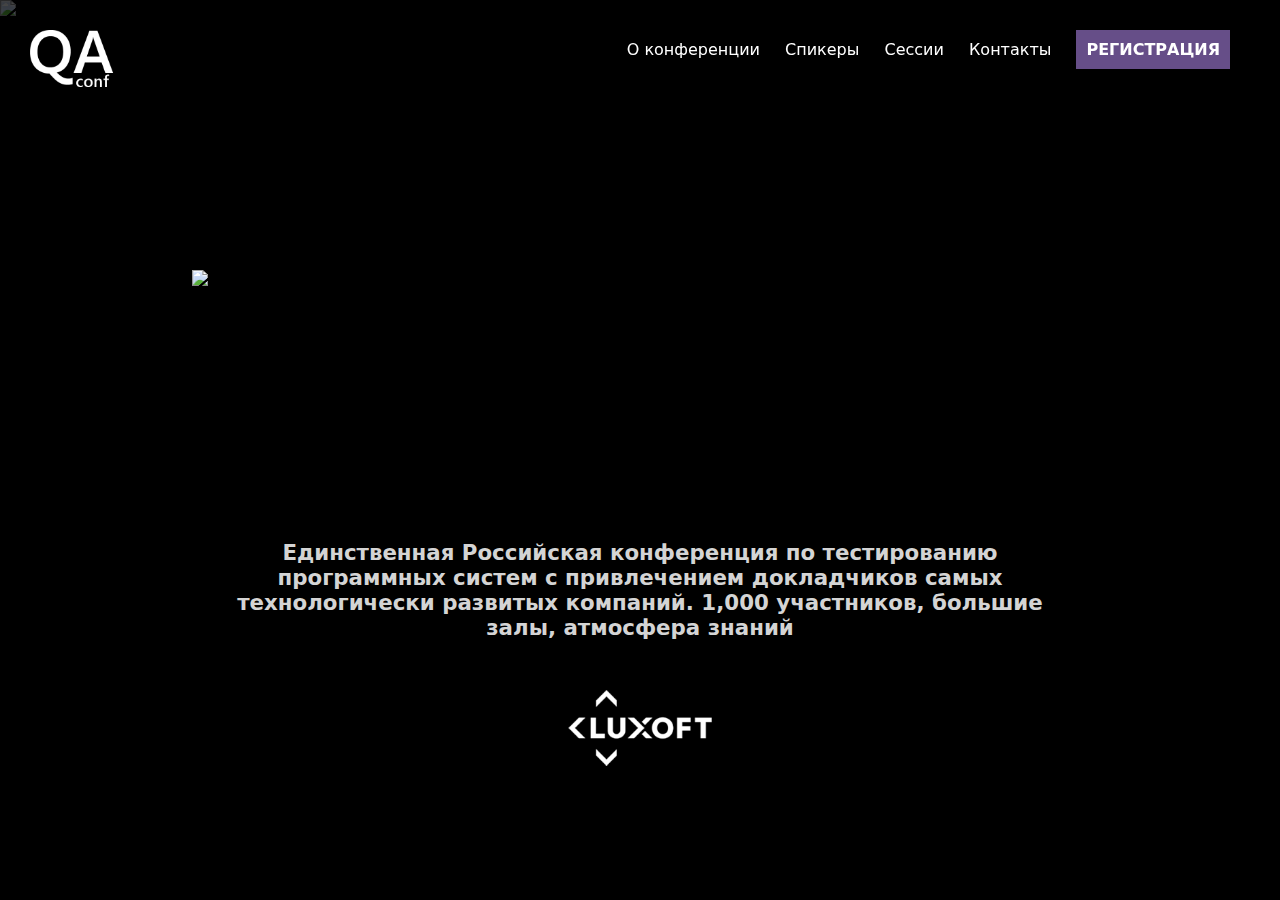
==== index.html @ f3ca9e21 "Merge branch 'feature/index'" ====
<!DOCTYPE html>
<html><head>
<meta http-equiv="content-type" content="text/html; charset=UTF-8">
    <title>QA: Conference</title>
    <meta charset="utf-8">
    <meta name="viewport" content="width=1000">
    <link rel="stylesheet" href="css/style.css">
    <link rel="stylesheet" href="css/highlight.css">
    <script src="https://ajax.googleapis.com/ajax/libs/jquery/2.2.0/jquery.min.js"></script>
</head>
<body>
	<div id="header">
		<img id="qaclogo" src="img/qac_mini.png"/>
		<div class="menu">
			<div>О конференции</div>
			<div>Спикеры</div>
			<div>Сессии</div>
			<div>Контакты</div>
			<div class="register_button">РЕГИСТРАЦИЯ</div>
		</div>
	</div>
	<div id="index">
		<div id="index_bg"><img id="image_background" class="bgwidth" src="img/moscow.jpg"/></div>
		<div class="content">
			<img id="qac_big_logo" src="img/big-logo.png"/>
			<div class="description">
				<p>Единственная Российская конференция по тестированию программных систем с привлечением докладчиков самых технологически развитых компаний. 1,000 участников, большие залы, атмосфера знаний</p>
				<img class="logo" src="img/luxoft.png"/>
			</div>						
		</div>
	</div>
	<script type="text/javascript">
	$(window).load(function() {    

        var theWindow        = $(window),
            $bg              = $("#image_background"),
            aspectRatio      = $bg.width() / $bg.height();

        function resizeBg() {

                if ( (theWindow.width() / theWindow.height()) < aspectRatio ) {
                    $bg
                        .removeClass()
                        .addClass('bgheight');
                } else {
                    $bg
                        .removeClass()
                        .addClass('bgwidth');
                }

        }

        theWindow.resize(resizeBg).trigger("resize");

	});
	</script>
</body>
</html>
---- css/style.css ----
body {
		margin: 0px;
		background-color: #000;
		min-width: 1280px;
		min-height: 800px;
	}

	#header {
		height:111px;
	    background-image: url(../img/header_gradient.png);
	    background-repeat: repeat;
		position:fixed; 
		top:0px; 
		margin:auto; 
		z-index:100000; 
		width: 100vw;
		min-width: 1280px;
	}

	#header > .menu {
	    float: right;
	    height: 40px;
	    font-family: 'Segoe UI', Frutiger, 'Frutiger Linotype', 'Dejavu Sans', 'Helvetica Neue', Arial, sans-serif;
	    color: #fff;
	    margin-top:40px;
	    margin-right:40px;
	}

	#qaclogo {
		margin:30px;
	}

	#header > .menu > div {
		display: inline;
		margin-left: 10px;
		margin-right: 10px;
	}

	.register_button {
		padding: 10px;
		background-color: #664e88;
		font-weight: 600;
	}

	#index > .content {
		margin: auto;
		position: relative;
	}

	#index {
		height: 100vh;
		min-height: 800px;
		min-width: 1280px;
	}
	

	#image_background { position: fixed; top: 0; left: 0; }
	.bgwidth { width: 100%; position: fixed; top: 0; left: 0; }
	.bgheight { height: 100%; position: fixed; top: 0; left: 0; }

	#index > .content {
		position: relative;
		margin: auto;
		width: 70%;
		height: 100%;
	}

	#index .description {
		position: relative;
		top:60%;
		min-width: 840px;
		min-height: 100px;
		text-align: center;
		margin: 0 auto;
	}

	#index .description p {
		font-weight: 600;
		font-size: 16pt;
		font-family: 'Segoe UI', Frutiger, 'Frutiger Linotype', 'Dejavu Sans', 'Helvetica Neue', Arial, sans-serif;
   	    color: #d4d4d4;
   	    text-shadow: 0px 0px 2px rgba(0, 0, 0, 1);	
		margin: 0 auto;
		width: 840px;
	}

	#index .logo {
		margin: 50px auto;
		width: 16%;
	}

	#qac_big_logo {
		position: absolute;
		width:100%;
		top:30%;
	}
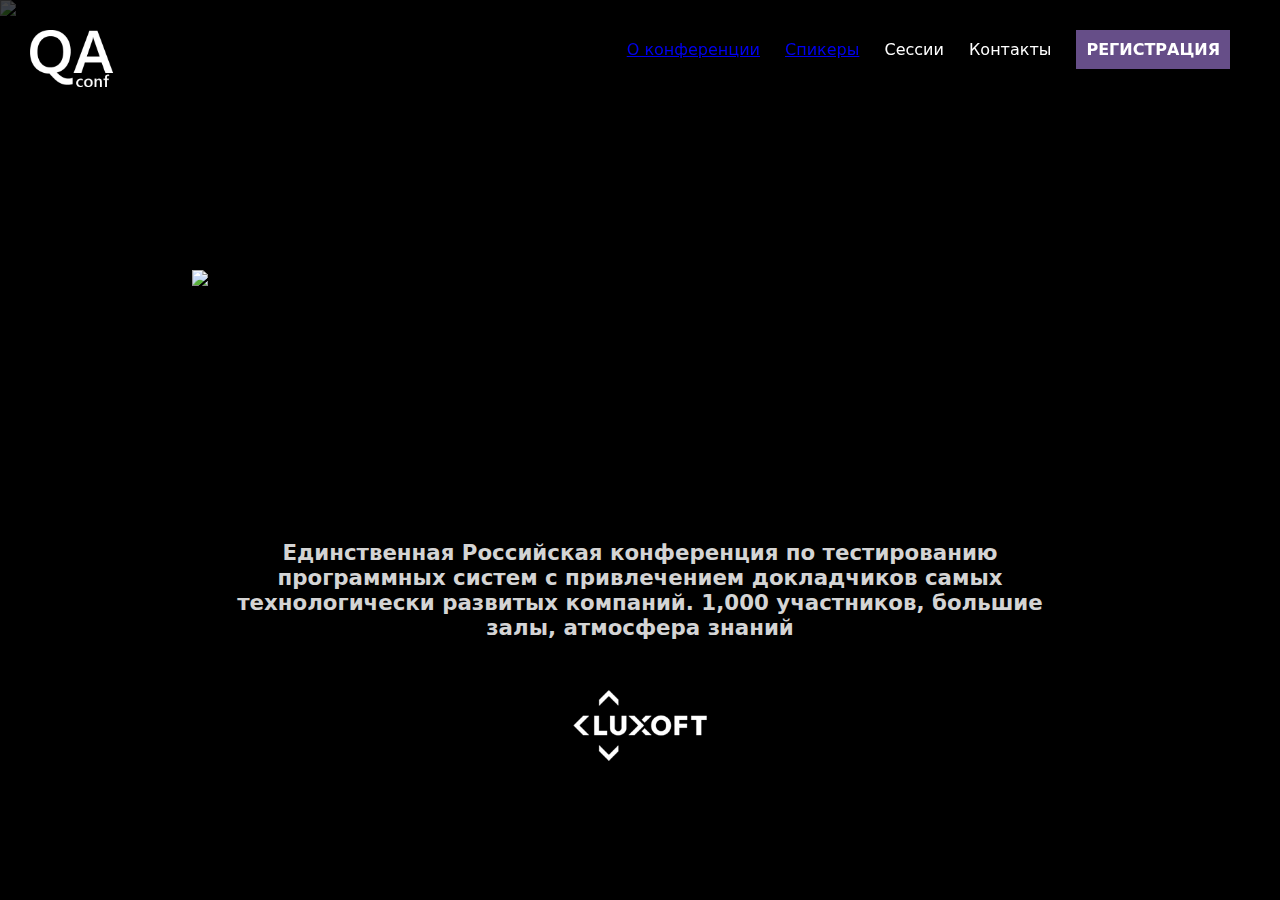
==== commit c587f9db: "speakers page initial draft" ====
--- a/index.html
+++ b/index.html
@@ -12,21 +12,23 @@
 	<div id="header">
 		<img id="qaclogo" src="img/qac_mini.png"/>
 		<div class="menu">
-			<div>О конференции</div>
-			<div>Спикеры</div>
-			<div>Сессии</div>
+			<div><a href="index.html">О конференции</a></div>
+			<div><a href="speakers.html">Спикеры</a></div>
+			<div>Сессии</a></div>
 			<div>Контакты</div>
 			<div class="register_button">РЕГИСТРАЦИЯ</div>
 		</div>
 	</div>
-	<div id="index">
-		<div id="index_bg"><img id="image_background" class="bgwidth" src="img/moscow.jpg"/></div>
-		<div class="content">
-			<img id="qac_big_logo" src="img/big-logo.png"/>
-			<div class="description">
-				<p>Единственная Российская конференция по тестированию программных систем с привлечением докладчиков самых технологически развитых компаний. 1,000 участников, большие залы, атмосфера знаний</p>
-				<img class="logo" src="img/luxoft.png"/>
-			</div>						
+	<div id="page">
+		<div id="index">
+			<div id="index_bg"><img id="image_background" class="bgwidth" src="img/moscow.jpg"/></div>
+			<div class="content">
+				<img id="qac_big_logo" src="img/big-logo.png"/>
+				<div class="description">
+					<p>Единственная Российская конференция по тестированию программных систем с привлечением докладчиков самых технологически развитых компаний. 1,000 участников, большие залы, атмосфера знаний</p>
+					<img class="logo" src="img/luxoft.png"/>
+				</div>						
+			</div>
 		</div>
 	</div>
 	<script type="text/javascript">
@@ -37,17 +39,11 @@
             aspectRatio      = $bg.width() / $bg.height();
 
         function resizeBg() {
-
                 if ( (theWindow.width() / theWindow.height()) < aspectRatio ) {
-                    $bg
-                        .removeClass()
-                        .addClass('bgheight');
+                    $bg.removeClass().addClass('bgheight');
                 } else {
-                    $bg
-                        .removeClass()
-                        .addClass('bgwidth');
+                    $bg.removeClass().addClass('bgwidth');
                 }
-
         }
 
         theWindow.resize(resizeBg).trigger("resize");
--- a/css/style.css
+++ b/css/style.css
@@ -53,10 +53,8 @@
 		min-width: 1280px;
 	}
 	
-
-	#image_background { position: fixed; top: 0; left: 0; }
-	.bgwidth { width: 100%; position: fixed; top: 0; left: 0; }
-	.bgheight { height: 100%; position: fixed; top: 0; left: 0; }
+	.bgwidth { width: 100%; position: absolute; top: 0; left: 0; }
+	.bgheight { height: 100%; position: absolute; top: 0; left: 0; }
 
 	#index > .content {
 		position: relative;
@@ -86,11 +84,18 @@
 
 	#index .logo {
 		margin: 50px auto;
-		width: 16%;
+		width: 15%;
 	}
 
 	#qac_big_logo {
 		position: absolute;
 		width:100%;
 		top:30%;
-	}+	}
+
+	#speakers_bg {
+		height: 100vh;
+		min-height: 800px;
+		min-width: 1280px;
+		position: relative;
+	}
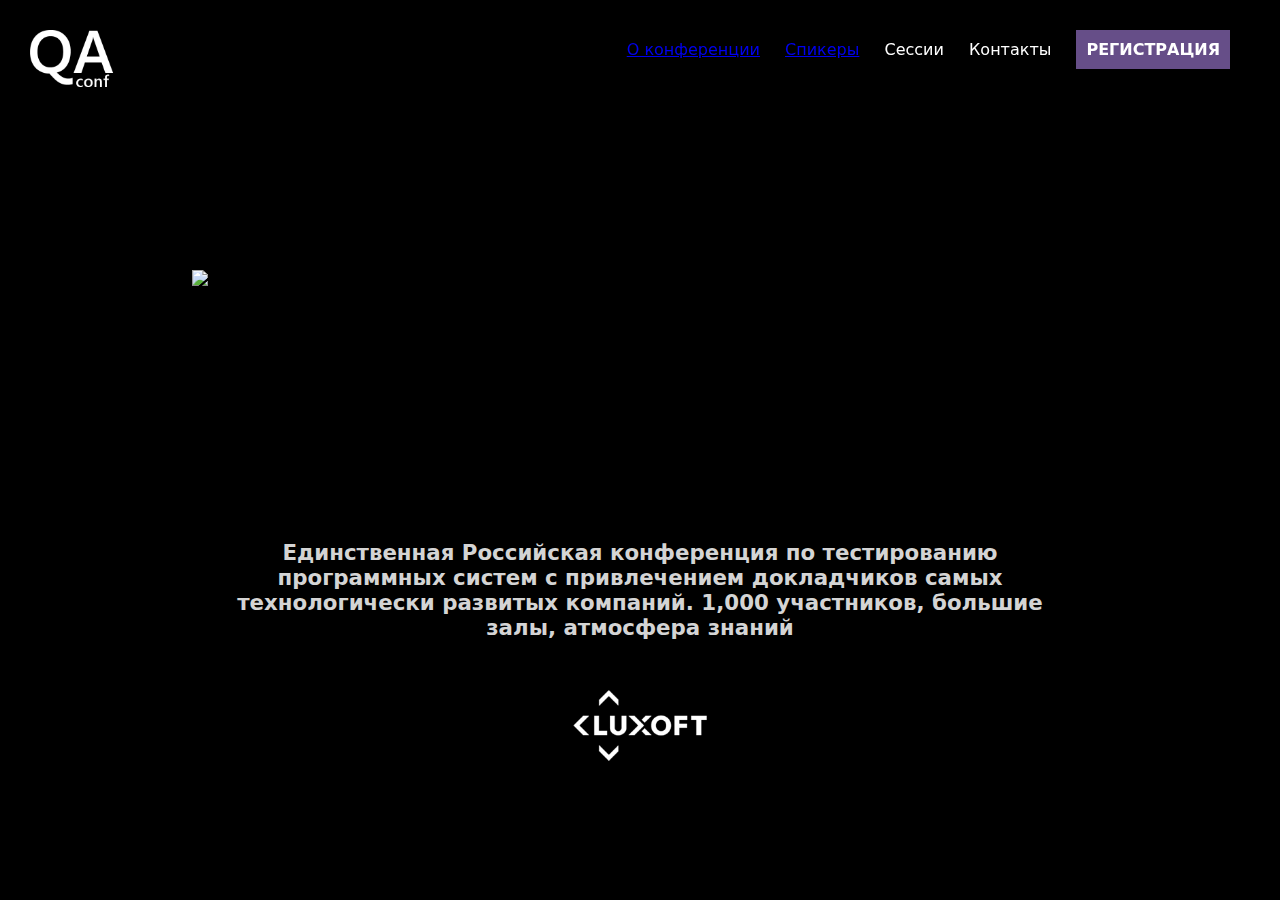
==== commit 862a85dc: "index done" ====
--- a/index.html
+++ b/index.html
@@ -5,7 +5,7 @@
     <meta charset="utf-8">
     <meta name="viewport" content="width=1000">
     <link rel="stylesheet" href="css/style.css">
-    <link rel="stylesheet" href="css/highlight.css">
+    <!--<link rel="stylesheet" href="css/highlight.css">-->
     <script src="https://ajax.googleapis.com/ajax/libs/jquery/2.2.0/jquery.min.js"></script>
 </head>
 <body>
@@ -21,7 +21,8 @@
 	</div>
 	<div id="page">
 		<div id="index">
-			<div id="index_bg"><img id="image_background" class="bgwidth" src="img/moscow.jpg"/></div>
+            <img id="moscow_sizes" class="invisible" src="img/moscow.jpg"/>
+            <div id="index_bg"></div>
 			<div class="content">
 				<img id="qac_big_logo" src="img/big-logo.png"/>
 				<div class="description">
@@ -35,15 +36,25 @@
 	$(window).load(function() {    
 
         var theWindow        = $(window),
-            $bg              = $("#image_background"),
-            aspectRatio      = $bg.width() / $bg.height();
+            $bg              = $("#index_bg"),
+            aspectRatio      = 1880 / 975; //$bg.width() / $bg.height(); // $bg.width() / $bg.height();
 
         function resizeBg() {
-                if ( (theWindow.width() / theWindow.height()) < aspectRatio ) {
-                    $bg.removeClass().addClass('bgheight');
-                } else {
-                    $bg.removeClass().addClass('bgwidth');
-                }
+
+            var window_width  = theWindow.width(),
+                window_height = theWindow.height(),
+                bg_width = $('moscow_sizes').width(), //$bg.width(),
+                bg_height = $('moscow_sizes').height(); //$bg.height();
+
+            var wdiff = Math.max(window_width, 1024) / bg_width;
+            var hdiff = Math.max(window_height, 800) / bg_height;
+            var ratio = Math.max(wdiff, hdiff);
+
+            var newWidth = Math.min(bg_width * ratio, window_width);
+            var newHeight = Math.min(bg_height * ratio, window_height);
+
+            // растянуть по вертикали, по горизонтали сцентровать
+            $bg.css({"background-size": bg_width * ratio + "px " + bg_height * ratio + "px"});
         }
 
         theWindow.resize(resizeBg).trigger("resize");
--- a/css/style.css
+++ b/css/style.css
@@ -1,7 +1,7 @@
 	body {
 		margin: 0px;
 		background-color: #000;
-		min-width: 1280px;
+		min-width: 1024px;
 		min-height: 800px;
 	}
 
@@ -14,7 +14,7 @@
 		margin:auto; 
 		z-index:100000; 
 		width: 100vw;
-		min-width: 1280px;
+		min-width: 1024px;
 	}
 
 	#header > .menu {
@@ -29,6 +29,10 @@
 	#qaclogo {
 		margin:30px;
 	}
+
+    .invisible {
+        display: none;
+    }
 
 	#header > .menu > div {
 		display: inline;
@@ -50,14 +54,23 @@
 	#index {
 		height: 100vh;
 		min-height: 800px;
-		min-width: 1280px;
+		min-width: 1024px;
 	}
-	
-	.bgwidth { width: 100%; position: absolute; top: 0; left: 0; }
-	.bgheight { height: 100%; position: absolute; top: 0; left: 0; }
+
+	#index_bg {
+        position: absolute; top: 0; left: 0;
+        width: 100%;
+        height: 100%;
+        min-width: 1024px;
+        min-height: 800px;
+        background-image: url("../img/moscow.jpg");
+        background-position: center center;
+        background-repeat: no-repeat;
+    }
 
 	#index > .content {
 		position: relative;
+        min-width: 840px;
 		margin: auto;
 		width: 70%;
 		height: 100%;
@@ -96,6 +109,6 @@
 	#speakers_bg {
 		height: 100vh;
 		min-height: 800px;
-		min-width: 1280px;
+		min-width: 1024px;
 		position: relative;
 	}
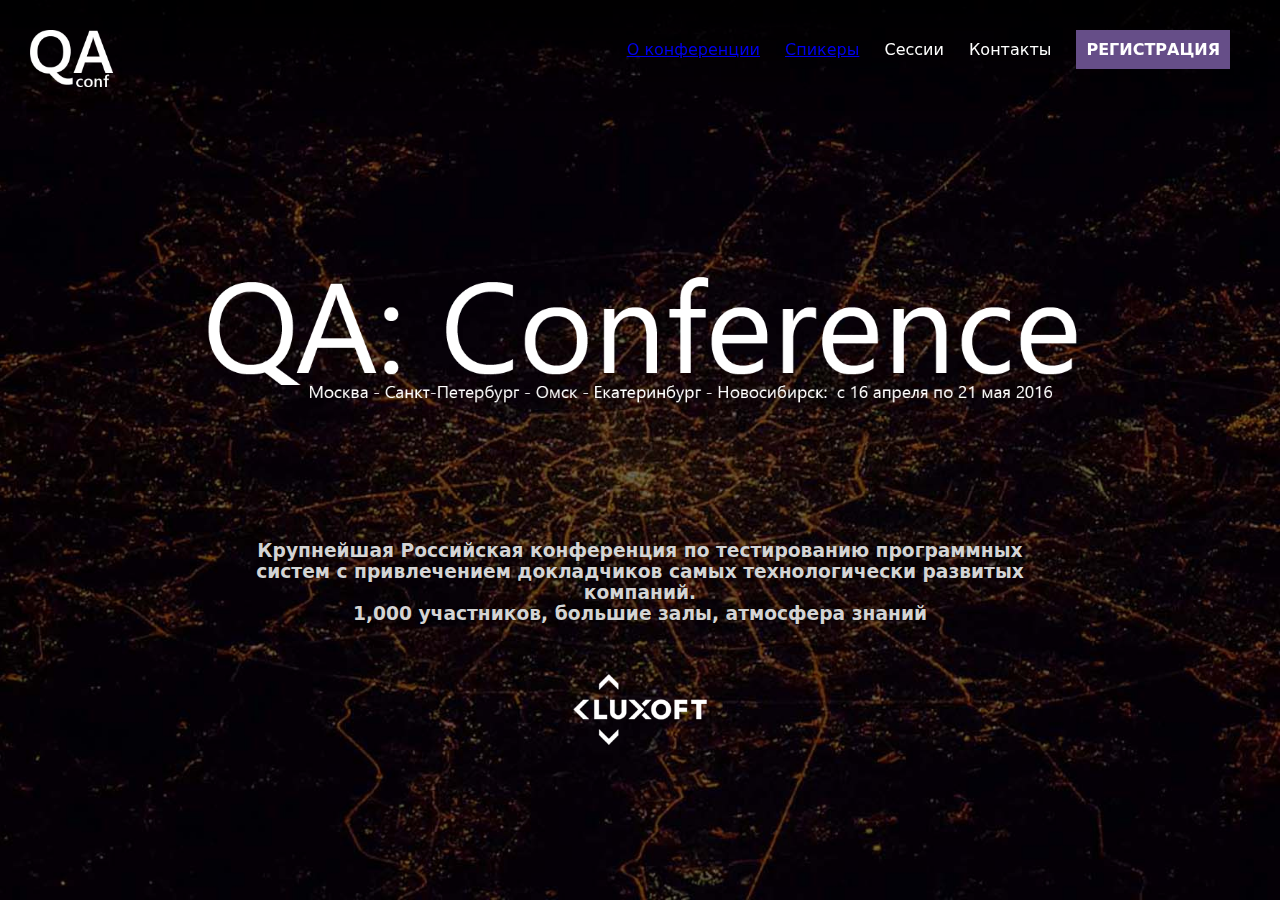
==== commit 6616b782: "index description auto-adjust" ====
--- a/index.html
+++ b/index.html
@@ -26,7 +26,8 @@
 			<div class="content">
 				<img id="qac_big_logo" src="img/big-logo.png"/>
 				<div class="description">
-					<p>Единственная Российская конференция по тестированию программных систем с привлечением докладчиков самых технологически развитых компаний. 1,000 участников, большие залы, атмосфера знаний</p>
+					<p>Крупнейшая Российская конференция по тестированию программных систем с привлечением докладчиков самых технологически развитых компаний.
+                       <br> 1,000 участников, большие залы, атмосфера знаний</p>
 					<img class="logo" src="img/luxoft.png"/>
 				</div>						
 			</div>
@@ -35,16 +36,17 @@
 	<script type="text/javascript">
 	$(window).load(function() {    
 
-        var theWindow        = $(window),
-            $bg              = $("#index_bg"),
-            aspectRatio      = 1880 / 975; //$bg.width() / $bg.height(); // $bg.width() / $bg.height();
+        var theWindow    = $(window),
+            $bg          = $("#index_bg"),
+            moscow_sizes = $('#moscow_sizes'),
+            description  = $('.description > p');
 
         function resizeBg() {
 
             var window_width  = theWindow.width(),
                 window_height = theWindow.height(),
-                bg_width = $('moscow_sizes').width(), //$bg.width(),
-                bg_height = $('moscow_sizes').height(); //$bg.height();
+                bg_width = moscow_sizes.width(),
+                bg_height = moscow_sizes.height();
 
             var wdiff = Math.max(window_width, 1024) / bg_width;
             var hdiff = Math.max(window_height, 800) / bg_height;
@@ -55,10 +57,12 @@
 
             // растянуть по вертикали, по горизонтали сцентровать
             $bg.css({"background-size": bg_width * ratio + "px " + bg_height * ratio + "px"});
+
+            // дополнительн пофиксить шрифт description
+            description.css({"font-size": (16 - 6 * (1-Math.min(wdiff, hdiff)))+"pt"});
         }
 
         theWindow.resize(resizeBg).trigger("resize");
-
 	});
 	</script>
 </body>
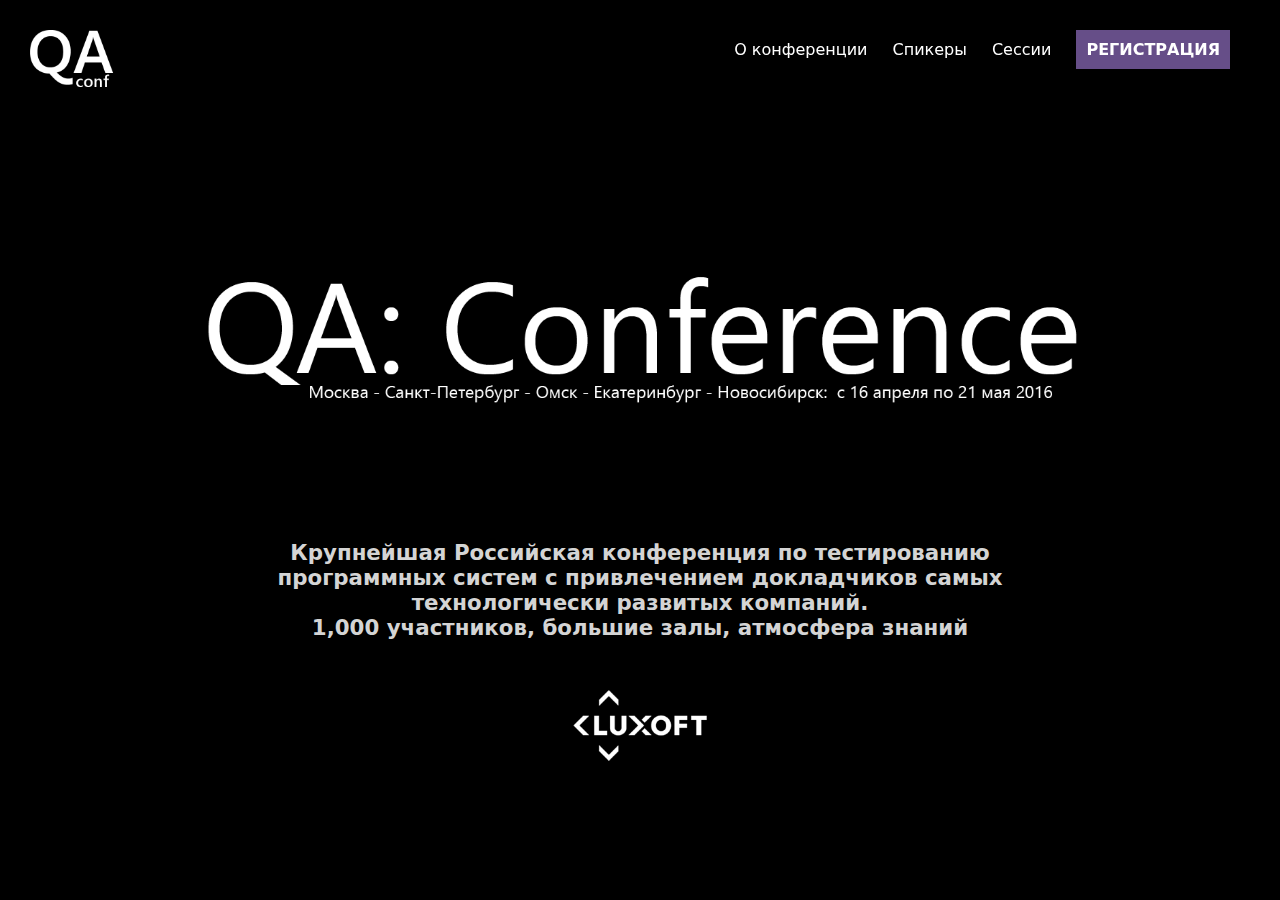
==== commit a0a53550: "4 more speakers. 18 total" ====
--- a/index.html
+++ b/index.html
@@ -5,7 +5,6 @@
     <meta charset="utf-8">
     <meta name="viewport" content="width=1000">
     <link rel="stylesheet" href="css/style.css">
-    <!--<link rel="stylesheet" href="css/highlight.css">-->
     <script src="https://ajax.googleapis.com/ajax/libs/jquery/2.2.0/jquery.min.js"></script>
 </head>
 <body>
@@ -14,15 +13,20 @@
 		<div class="menu">
 			<div><a href="index.html">О конференции</a></div>
 			<div><a href="speakers.html">Спикеры</a></div>
-			<div>Сессии</a></div>
-			<div>Контакты</div>
+			<div>Сессии</div>
+			<!-- <div>Контакты</div> -->
 			<div class="register_button">РЕГИСТРАЦИЯ</div>
 		</div>
 	</div>
 	<div id="page">
 		<div id="index">
-            <img id="moscow_sizes" class="invisible" src="img/moscow.jpg"/>
+			<!-- fullsize bg to get sizes -->
+            <img id="bg_sizes" class="invisible" src="img/piter.jpg"/>
+
+			<!-- page background -->
             <div id="index_bg"></div>
+
+			<!-- content: conference content -->
 			<div class="content">
 				<img id="qac_big_logo" src="img/big-logo.png"/>
 				<div class="description">
--- a/css/style.css
+++ b/css/style.css
@@ -1,3 +1,10 @@
+
+	/***
+	 *
+	 *  Common area
+	 *
+	 */
+
 	body {
 		margin: 0px;
 		background-color: #000;
@@ -5,17 +12,58 @@
 		min-height: 800px;
 	}
 
-	#header {
-		height:111px;
-	    background-image: url(../img/header_gradient.png);
-	    background-repeat: repeat;
-		position:fixed; 
-		top:0px; 
-		margin:auto; 
-		z-index:100000; 
-		width: 100vw;
-		min-width: 1024px;
-	}
+    #header {
+        height:111px;
+        background-image: url(../img/header_gradient.png);
+        background-repeat: repeat;
+        position:fixed;
+        top:0px;
+        margin:auto;
+        z-index:100000;
+        width: 100vw;
+        min-width: 1024px;
+    }
+
+    #footer {
+        height:111px;
+        background-image: url(../img/footer_gradient.png);
+        background-repeat: repeat;
+        position:fixed;
+        bottom:0px;
+        margin:auto;
+        z-index:100000;
+        width: 100vw;
+        min-width: 1024px;
+    }
+
+    a {
+        color: white;
+        text-decoration: none;
+    }
+
+    #footer .description {
+        display: block;
+        position: absolute;
+        left: 0;
+        margin-top: 30px;
+        width: 75%;
+        height: 100%;
+        font-family: 'Segoe UI', Frutiger, 'Frutiger Linotype', 'Dejavu Sans', 'Helvetica Neue', Arial, sans-serif;
+        color: white;
+        font-size: 13pt;
+        font-weight: 400;
+        text-align: right;
+        vertical-align: middle;
+    }
+
+    #footer .speakers_welcome {
+        display: block;
+        position: absolute;
+        right: 0;
+        margin-top: 30px;
+        width: 25%;
+        height: 100%;
+    }
 
 	#header > .menu {
 	    float: right;
@@ -46,6 +94,25 @@
 		font-weight: 600;
 	}
 
+	.speakers_button {
+        display: inline-block;
+        font-family: 'Segoe UI', Frutiger, 'Frutiger Linotype', 'Dejavu Sans', 'Helvetica Neue', Arial, sans-serif;
+        width: auto;
+        padding: 15px 60px;
+        margin-left: 40px;
+        color: white;
+		background-color: #f85163;
+        font-size: 16pt;
+		font-weight: 600;
+	}
+
+
+	/***
+	 *
+	 *  Index.html area
+	 *
+	 */
+
 	#index > .content {
 		margin: auto;
 		position: relative;
@@ -63,7 +130,7 @@
         height: 100%;
         min-width: 1024px;
         min-height: 800px;
-        background-image: url("../img/moscow.jpg");
+        background-image: url("../img/piter.jpg");
         background-position: center center;
         background-repeat: no-repeat;
     }
@@ -106,9 +173,375 @@
 		top:30%;
 	}
 
+	/**
+	 *
+	 *  Speakers.html area
+	 *
+	 */
 	#speakers_bg {
-		height: 100vh;
+		position: fixed; top: 0; left: 0;
+		width: 100%;
+		height: 100%;
+		min-width: 1024px;
 		min-height: 800px;
-		min-width: 1024px;
+		background-image: url("../img/listeners.jpg");
+		background-position: center center;
+		background-repeat: no-repeat;
+	}
+
+	#speakers, #page {
+		margin: 0;
+		width:100%;
+		height:100%;
+	}
+	#speakers > .content {
+        display:none;
 		position: relative;
-	}
+		min-width: 900px;
+		margin: auto;
+		top: 130px;
+		width: 70%;
+		height: 100%;
+	}
+
+	#speakers_title {
+		position: absolute;
+		width:  100%;
+		height: 100px;
+	}
+
+	#speakers_title > .title {
+		position: absolute;
+		left: 0px;
+        bottom: 0px;
+		font-family: 'Segoe UI', Frutiger, 'Frutiger Linotype', 'Dejavu Sans', 'Helvetica Neue', Arial, sans-serif;
+		color: white;
+		font-size: 3.7vw; /*50pt;*/
+		font-weight: 700;
+	}
+
+    #speakers_title > .cities {
+        position: absolute;
+        right: 0px;
+        bottom: 0.8vw; /*15px;*/
+    }
+
+	.cities a {
+		text-align: right;
+		font-family: 'Segoe UI', Frutiger, 'Frutiger Linotype', 'Dejavu Sans', 'Helvetica Neue', Arial, sans-serif;
+		text-decoration: none;
+		color: white;
+		font-size: 1.3vw; /*16pt;*/
+		font-weight: 300;
+		margin: 0px 6px;
+	}
+
+	a.choosed {
+		text-decoration: underline;
+		text-decoration-style: double;
+	}
+
+	#speakers_tables {
+		overflow: hidden;
+		position: absolute;
+		top: 130px;
+	}
+
+    @media (max-width: 1200px) {
+
+        #speakers_tables {
+            top: 160px;
+        }
+
+        #speakers_title {
+            height: 130px;
+            text-align: center;
+        }
+
+        #speakers_title .title {
+            font-size: 50pt;
+            font-weight: 700;
+            width: 100%;
+            bottom: 30px;
+        }
+
+        #speakers_title > .cities {
+            position: absolute;
+            font-size: 16pt;
+            font-weight: 300;
+            left: 0px;
+            bottom: 0px;
+        }
+        #speakers_title > .cities a {
+            font-size: 16pt;
+        }
+    }
+
+	#speakers_tables .speaker_entry {
+		float:left;
+		display: inline-block;
+        vertical-align: top;
+		min-width: 200px;
+        height: auto;
+        margin: 0px 10px;
+	}
+
+	#speakers_tables .speaker_entry .company {
+		display: block;
+		height:80px;
+		width:100%;
+	}
+
+	#speakers_tables .speaker_entry .company img {
+		max-width: 100%;
+		max-height: 100%;
+        position: relative;
+        top: 50%;
+        left: 50%;
+        margin-right: -50%;
+        transform: translate(-50%, -50%)
+    }
+
+    #speakers_tables .speaker_entry .photo img {
+        display: block;
+        max-width: 100%;
+        max-height: 100%;
+        margin: auto;
+    }
+
+	#speakers_tables .speaker_entry .person {
+		display: block;
+		height:auto;
+		width:100%;
+        font-family: 'Segoe UI', Frutiger, 'Frutiger Linotype', 'Dejavu Sans', 'Helvetica Neue', Arial, sans-serif;
+        text-decoration: none;
+        color: white;
+        font-size: 14pt;
+        font-weight: 400;
+        text-align: center;
+	}
+
+	#speakers_tables .speaker_entry .about {
+		display: block;
+		height: auto;
+		width:100%;
+        font-family: 'Segoe UI', Frutiger, 'Frutiger Linotype', 'Dejavu Sans', 'Helvetica Neue', Arial, sans-serif;
+        text-decoration: none;
+        color: white;
+        font-size: 11pt;
+        font-weight: 300;
+        margin-top: 20px;
+        margin-bottom: 30px;
+    }
+
+    .company_bold {
+        font-weight: 500;
+    }
+
+	/***
+	 *
+	 *  Matrix.html area
+	 *
+	 */
+
+    #matrix_bg {
+        position: fixed; top: 0; left: 0;
+        width: 100%;
+        height: 100%;
+        min-width: 1024px;
+        min-height: 800px;
+        background-image: url("../img/matrix_bg.jpg");
+        background-position: center center;
+        background-repeat: no-repeat;
+    }
+
+
+    #matrix {
+        margin: 0;
+        width:100%;
+        height:100%;
+    }
+
+    #matrix > .content {
+        position: relative;
+        min-width: 900px;
+        margin: auto;
+        top: 130px;
+        width: 100%;
+        height: 100%;
+    }
+
+    #matrix_title {
+        position: relative;
+        width:  75%;
+        height: 100px;
+        margin: 0px auto;
+    }
+
+    #matrix_title > .title {
+        position: absolute;
+        left: 0px;
+        bottom: 0px;
+        font-family: 'Segoe UI', Frutiger, 'Frutiger Linotype', 'Dejavu Sans', 'Helvetica Neue', Arial, sans-serif;
+        color: white;
+        font-size: 3.7vw; /*50pt;*/
+        font-weight: 700;
+    }
+
+    #matrix_title > .cities {
+        position: absolute;
+        right: 0px;
+        bottom: 0.8vw; /*15px;*/
+    }
+
+    @media (max-width: 1200px) {
+
+        #matrix_tables {
+            top: 160px;
+        }
+
+        #matrix_title {
+            height: 130px;
+            text-align: center;
+        }
+
+        #matrix_title .title {
+            font-size: 50pt;
+            font-weight: 700;
+            width: 100%;
+            bottom: 30px;
+        }
+
+        #matrix_title > .cities {
+            position: absolute;
+            font-size: 16pt;
+            font-weight: 300;
+            left: 0px;
+            bottom: 0px;
+        }
+
+        #matrix_title > .cities a {
+            font-size: 16pt;
+        }
+    }
+
+    #matrix_table {
+        width: 100%;
+        height: auto;
+        margin-top: 25px;
+        background-image: url("../img/matrix_bg.png");
+    }
+
+    #matrix_table > .row {
+        display: block;
+        width: 100%;
+        height: 310px;
+    }
+
+    .mini_avatar_room {
+        position: absolute;
+        display: block;
+        left: 0px;
+        width: 24px;
+        height: 310px;
+    }
+
+    .room_description {
+        position: absolute;
+        display: block;
+        left: 24px;
+        width: 150px;
+        height: 310px;
+        text-align: center;
+        font-family: 'Segoe UI', Frutiger, 'Frutiger Linotype', 'Dejavu Sans', 'Helvetica Neue', Arial, sans-serif;
+        font-size: 9pt;
+        color: white;
+    }
+
+    .room_description p {
+        width: 100%;
+        position: absolute;
+        top: 110px;
+    }
+
+    .room_description  .hall {
+        font-size: 20pt;
+        font-weight: 700;
+        margin: 0px;
+    }
+
+    .presentations {
+        position: absolute;
+        display: block;
+        left: 160px;
+        height: 310px;
+    }
+
+    .presentations .entry {
+        display: inline-block;
+        width: 243px;
+        height: 310px;
+    }
+
+    .presentations .entry .time {
+        color: #fee000;
+        width: 100%;
+        text-align: center;
+        font-family: 'Segoe UI', Frutiger, 'Frutiger Linotype', 'Dejavu Sans', 'Helvetica Neue', Arial, sans-serif;
+        font-size: 17pt;
+        font-weight: 700;
+    }
+
+    .presentations .entry .presentation-text {
+        margin: 20px;
+        color: white;
+        width: 200px;
+        height:150px;
+        font-family: 'Segoe UI', Frutiger, 'Frutiger Linotype', 'Dejavu Sans', 'Helvetica Neue', Arial, sans-serif;
+        font-size: 12pt;
+    }
+
+    .presentations .author img {
+        width:50px;
+        float:left;
+        margin: 0px 15px;
+        display: block;
+    }
+
+    .presentations .author p {
+        width:220px;
+        display: block;
+        height: 25px;
+        line-height: 25px;
+        margin:0px;
+        color:white;
+        font-family: 'Segoe UI', Frutiger, 'Frutiger Linotype', 'Dejavu Sans', 'Helvetica Neue', Arial, sans-serif;
+        font-size: 9pt;
+    }
+
+    .presentations .author .company {
+        font-size: 11pt;
+    }
+
+    .time sup {
+        font-weight: 500;
+        vertical-align:text-top; font-size:75%;
+    }
+/*
+    .description {
+        display:none;
+    }
+*/
+    .avatar_room {
+        position: absolute;
+        display: block;
+        right: 0px;
+        width: 253px;
+        height: 310px;
+    }
+
+    /***
+     *
+     *  About.html area
+     *
+     */
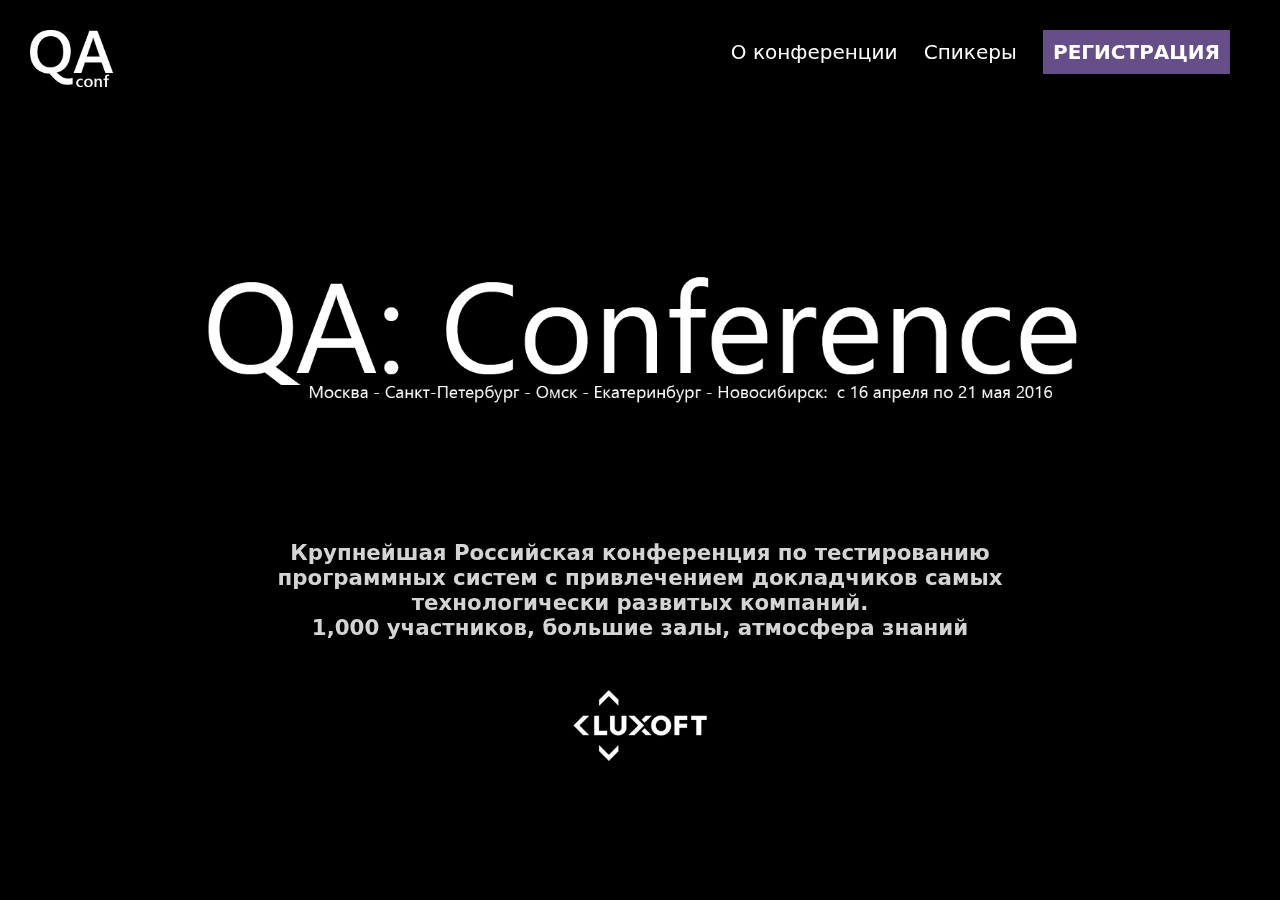
==== commit 99d8888d: "Merge branch 'master' of https://github.com/qaconf/qaconf.github.io" ====
--- a/index.html
+++ b/index.html
@@ -5,6 +5,7 @@
     <meta charset="utf-8">
     <meta name="viewport" content="width=1000">
     <link rel="stylesheet" href="css/style.css">
+	<link rel="shortcut icon" href="/img/favicon.ico" type="image/x-icon">
     <script src="https://ajax.googleapis.com/ajax/libs/jquery/2.2.0/jquery.min.js"></script>
 </head>
 <body>
@@ -13,9 +14,9 @@
 		<div class="menu">
 			<div><a href="index.html">О конференции</a></div>
 			<div><a href="speakers.html">Спикеры</a></div>
-			<div>Сессии</div>
-			<!-- <div>Контакты</div> -->
-			<div class="register_button">РЕГИСТРАЦИЯ</div>
+            <!--<div>Сессии</div>
+             <div>Контакты</div> -->
+			<div class="register_button"><a href="register.html">РЕГИСТРАЦИЯ</a></div>
 		</div>
 	</div>
 	<div id="page">
@@ -38,36 +39,47 @@
 		</div>
 	</div>
 	<script type="text/javascript">
-	$(window).load(function() {    
 
-        var theWindow    = $(window),
-            $bg          = $("#index_bg"),
-            moscow_sizes = $('#moscow_sizes'),
-            description  = $('.description > p');
+    var theWindow    = $(window),
+        $bg          = $("#index_bg"),
+        moscow_sizes = $('#moscow_sizes'),
+        description  = $('.description > p');
 
-        function resizeBg() {
+    function resizeBg() {
 
-            var window_width  = theWindow.width(),
-                window_height = theWindow.height(),
-                bg_width = moscow_sizes.width(),
-                bg_height = moscow_sizes.height();
+        var window_width  = theWindow.width(),
+            window_height = theWindow.height(),
+            bg_width = moscow_sizes.width(),
+            bg_height = moscow_sizes.height();
 
-            var wdiff = Math.max(window_width, 1024) / bg_width;
-            var hdiff = Math.max(window_height, 800) / bg_height;
-            var ratio = Math.max(wdiff, hdiff);
+        var wdiff = Math.max(window_width, 1024) / bg_width;
+        var hdiff = Math.max(window_height, 800) / bg_height;
 
-            var newWidth = Math.min(bg_width * ratio, window_width);
-            var newHeight = Math.min(bg_height * ratio, window_height);
+        var ratio = Math.max(wdiff, hdiff);
 
-            // растянуть по вертикали, по горизонтали сцентровать
-            $bg.css({"background-size": bg_width * ratio + "px " + bg_height * ratio + "px"});
+        var newWidth = Math.min(bg_width * ratio, window_width);
+        var newHeight = Math.min(bg_height * ratio, window_height);
 
-            // дополнительн пофиксить шрифт description
-            description.css({"font-size": (16 - 6 * (1-Math.min(wdiff, hdiff)))+"pt"});
-        }
+        // растянуть по вертикали, по горизонтали сцентровать
+        $bg.css({"background-size": bg_width * ratio + "px " + bg_height * ratio + "px"});
 
+        // дополнительн пофиксить шрифт description
+        description.css({"font-size": (16 - 6 * (1-Math.min(wdiff, hdiff)))+"pt"});
+    }
+    resizeBg();
+    $(window).load(function() {
         theWindow.resize(resizeBg).trigger("resize");
 	});
 	</script>
+	<script>
+		(function(i,s,o,g,r,a,m){i['GoogleAnalyticsObject']=r;i[r]=i[r]||function(){
+					(i[r].q=i[r].q||[]).push(arguments)},i[r].l=1*new Date();a=s.createElement(o),
+				m=s.getElementsByTagName(o)[0];a.async=1;a.src=g;m.parentNode.insertBefore(a,m)
+		})(window,document,'script','//www.google-analytics.com/analytics.js','ga');
+
+		ga('create', 'UA-12938027-10', 'auto');
+		ga('send', 'pageview');
+
+	</script>
 </body>
 </html>--- a/css/style.css
+++ b/css/style.css
@@ -13,6 +13,7 @@
 	}
 
     #header {
+        pointer-events: none;
         height:111px;
         background-image: url(../img/header_gradient.png);
         background-repeat: repeat;
@@ -66,9 +67,11 @@
     }
 
 	#header > .menu {
+        pointer-events: auto;
 	    float: right;
 	    height: 40px;
 	    font-family: 'Segoe UI', Frutiger, 'Frutiger Linotype', 'Dejavu Sans', 'Helvetica Neue', Arial, sans-serif;
+        font-size: 15pt;
 	    color: #fff;
 	    margin-top:40px;
 	    margin-right:40px;
@@ -125,7 +128,7 @@
 	}
 
 	#index_bg {
-        position: absolute; top: 0; left: 0;
+        position: fixed; top: 0; left: 0;
         width: 100%;
         height: 100%;
         min-width: 1024px;
@@ -157,7 +160,7 @@
 		font-size: 16pt;
 		font-family: 'Segoe UI', Frutiger, 'Frutiger Linotype', 'Dejavu Sans', 'Helvetica Neue', Arial, sans-serif;
    	    color: #d4d4d4;
-   	    text-shadow: 0px 0px 2px rgba(0, 0, 0, 1);	
+   	    text-shadow: 0px 0px 2px rgba(0, 0, 0, 1);
 		margin: 0 auto;
 		width: 840px;
 	}
@@ -194,8 +197,8 @@
 		width:100%;
 		height:100%;
 	}
+
 	#speakers > .content {
-        display:none;
 		position: relative;
 		min-width: 900px;
 		margin: auto;
@@ -242,9 +245,10 @@
 	}
 
 	#speakers_tables {
+        display:none;
 		overflow: hidden;
 		position: absolute;
-		top: 130px;
+		top: 160px;
 	}
 
     @media (max-width: 1200px) {
@@ -430,6 +434,7 @@
         height: auto;
         margin-top: 25px;
         background-image: url("../img/matrix_bg.png");
+        background-position: 24px ;
     }
 
     #matrix_table > .row {
@@ -473,7 +478,7 @@
     .presentations {
         position: absolute;
         display: block;
-        left: 160px;
+        left: 180px;
         height: 310px;
     }
 
@@ -542,6 +547,177 @@
 
     /***
      *
-     *  About.html area
+     *  Register.html area
      *
      */
+
+    #register_bg {
+        position: fixed; top: 0; left: 0;
+        width: 100%;
+        height: 100%;
+        min-width: 1024px;
+        min-height: 800px;
+        background-image: url("../img/register_bg.jpg");
+        background-position: center center;
+        background-repeat: no-repeat;
+    }
+
+    #register > .content {
+        position: relative;
+        min-width: 900px;
+        margin: auto;
+        top: 130px;
+        width: 80%;
+        height: 100%;
+    }
+
+    #register_title {
+        position: absolute;
+        width:  100%;
+        height: 100px;
+    }
+
+    #register_title > .title {
+        position: absolute;
+        left: 0px;
+        bottom: 0px;
+        font-family: 'Segoe UI', Frutiger, 'Frutiger Linotype', 'Dejavu Sans', 'Helvetica Neue', Arial, sans-serif;
+        color: white;
+        font-size: 3.7vw; /*50pt;*/
+        font-weight: 700;
+    }
+
+    #reg_conteiner {
+        overflow: hidden;
+        position: absolute;
+        top: 130px;
+        height: 100%;
+        width: 100%;
+    }
+
+    #reg_info {
+        position: absolute;
+        top: 100px;
+        left: 0px;
+        width: 50%;
+        height: 100%;
+    }
+
+    #reg_buttons_area {
+        position: absolute;
+        top: 130px;
+        left: 55%;
+        width: 50%;
+        height: 100%;
+    }
+
+    #reg_info > h2 {
+        color: #fee000;
+        font-family: 'Segoe UI', Frutiger, 'Frutiger Linotype', 'Dejavu Sans', 'Helvetica Neue', Arial, sans-serif;
+        font-size: 17pt;
+        font-weight: 400;
+        margin-top: 30px;
+        margin-bottom: 30px;
+    }
+
+    #reg_info > p {
+        color: white;
+        font-family: 'Segoe UI', Frutiger, 'Frutiger Linotype', 'Dejavu Sans', 'Helvetica Neue', Arial, sans-serif;
+        font-size: 14pt;
+        font-weight: 400;
+    }
+
+    #reg_buttons_area .reg-city {
+        height: 135px;
+        width:100%;
+    }
+
+    .reg-city .city-name {
+        display: inline-block;
+        width: 100%;
+        color: #fee000;
+        font-family: 'Segoe UI', Frutiger, 'Frutiger Linotype', 'Dejavu Sans', 'Helvetica Neue', Arial, sans-serif;
+        font-size: 22pt;
+        font-weight: 400;
+        margin-bottom: 20px;
+    }
+
+    .reg-city .city-descr {
+        min-width: 575px;
+    }
+
+    .city-descr .city-address  {
+        display: inline-block;
+        width:30%;
+        color: white;
+        font-family: 'Segoe UI', Frutiger, 'Frutiger Linotype', 'Dejavu Sans', 'Helvetica Neue', Arial, sans-serif;
+        font-size: 14pt;
+        font-weight: 500;
+        margin-right: 30px;
+    }
+
+    .city-descr .date-time  {
+        display: inline-block;
+        width: 25%;
+        color: white;
+        font-family: 'Segoe UI', Frutiger, 'Frutiger Linotype', 'Dejavu Sans', 'Helvetica Neue', Arial, sans-serif;
+        font-size: 14pt;
+        font-weight: 500;
+    }
+
+    .city-descr .city-go  {
+        display: inline-block;
+        width: 200px;
+        height:100%;
+        max-width: 230px;
+        color: white;
+        font-family: 'Segoe UI', Frutiger, 'Frutiger Linotype', 'Dejavu Sans', 'Helvetica Neue', Arial, sans-serif;
+        font-size: 17pt;
+        font-weight: 500;
+    }
+
+    .city-go a {
+        display: block;
+        float: left;
+        background-color: #e37c00;
+        width:100%;
+        height:50px;
+        line-height: 50px;
+        text-align: center;
+    }
+
+    @media (max-width: 1200px) {
+
+        #register_title {
+            height: 130px;
+            text-align: center;
+        }
+
+        #register_title .title {
+            font-size: 50pt;
+            font-weight: 700;
+            width: 100%;
+            bottom: 30px;
+        }
+
+        #reg_info {
+            width: 35%;
+        }
+
+        .reg-city {
+            height: 160px;
+        }
+
+        .city-descr .city-address {
+            width: 30%;
+        }
+
+        .city-descr .date-time {
+            width: 20%;
+        }
+
+        #reg_buttons_area {
+            left: 40%;
+            width: 65%;
+        }
+    }
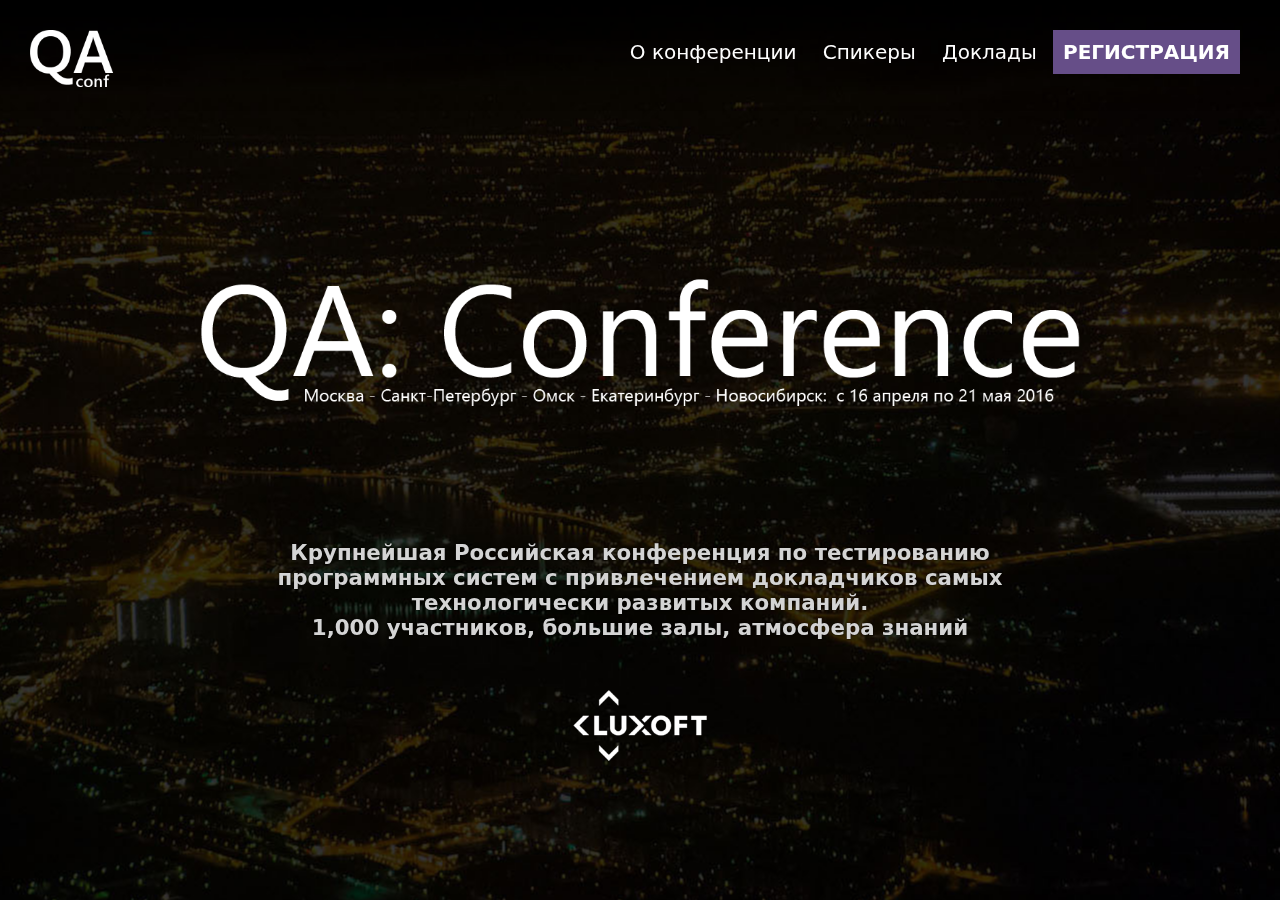
==== commit 8a21784d: "Merge pull request #2 from qaconf/master" ====
--- a/index.html
+++ b/index.html
@@ -14,9 +14,9 @@
 		<div class="menu">
 			<div><a href="index.html">О конференции</a></div>
 			<div><a href="speakers.html">Спикеры</a></div>
-            <!--<div>Сессии</div>
-             <div>Контакты</div> -->
-			<div class="register_button"><a href="register.html">РЕГИСТРАЦИЯ</a></div>
+            <div><a href="matrix.html">Доклады</a></div>
+            <!--<div>Контакты</div> -->
+			<a href="register.html" class="register_button">РЕГИСТРАЦИЯ</a>
 		</div>
 	</div>
 	<div id="page">
--- a/css/style.css
+++ b/css/style.css
@@ -175,549 +175,3 @@
 		width:100%;
 		top:30%;
 	}
-
-	/**
-	 *
-	 *  Speakers.html area
-	 *
-	 */
-	#speakers_bg {
-		position: fixed; top: 0; left: 0;
-		width: 100%;
-		height: 100%;
-		min-width: 1024px;
-		min-height: 800px;
-		background-image: url("../img/listeners.jpg");
-		background-position: center center;
-		background-repeat: no-repeat;
-	}
-
-	#speakers, #page {
-		margin: 0;
-		width:100%;
-		height:100%;
-	}
-
-	#speakers > .content {
-		position: relative;
-		min-width: 900px;
-		margin: auto;
-		top: 130px;
-		width: 70%;
-		height: 100%;
-	}
-
-	#speakers_title {
-		position: absolute;
-		width:  100%;
-		height: 100px;
-	}
-
-	#speakers_title > .title {
-		position: absolute;
-		left: 0px;
-        bottom: 0px;
-		font-family: 'Segoe UI', Frutiger, 'Frutiger Linotype', 'Dejavu Sans', 'Helvetica Neue', Arial, sans-serif;
-		color: white;
-		font-size: 3.7vw; /*50pt;*/
-		font-weight: 700;
-	}
-
-    #speakers_title > .cities {
-        position: absolute;
-        right: 0px;
-        bottom: 0.8vw; /*15px;*/
-    }
-
-	.cities a {
-		text-align: right;
-		font-family: 'Segoe UI', Frutiger, 'Frutiger Linotype', 'Dejavu Sans', 'Helvetica Neue', Arial, sans-serif;
-		text-decoration: none;
-		color: white;
-		font-size: 1.3vw; /*16pt;*/
-		font-weight: 300;
-		margin: 0px 6px;
-	}
-
-	a.choosed {
-		text-decoration: underline;
-		text-decoration-style: double;
-	}
-
-	#speakers_tables {
-        display:none;
-		overflow: hidden;
-		position: absolute;
-		top: 160px;
-	}
-
-    @media (max-width: 1200px) {
-
-        #speakers_tables {
-            top: 160px;
-        }
-
-        #speakers_title {
-            height: 130px;
-            text-align: center;
-        }
-
-        #speakers_title .title {
-            font-size: 50pt;
-            font-weight: 700;
-            width: 100%;
-            bottom: 30px;
-        }
-
-        #speakers_title > .cities {
-            position: absolute;
-            font-size: 16pt;
-            font-weight: 300;
-            left: 0px;
-            bottom: 0px;
-        }
-        #speakers_title > .cities a {
-            font-size: 16pt;
-        }
-    }
-
-	#speakers_tables .speaker_entry {
-		float:left;
-		display: inline-block;
-        vertical-align: top;
-		min-width: 200px;
-        height: auto;
-        margin: 0px 10px;
-	}
-
-	#speakers_tables .speaker_entry .company {
-		display: block;
-		height:80px;
-		width:100%;
-	}
-
-	#speakers_tables .speaker_entry .company img {
-		max-width: 100%;
-		max-height: 100%;
-        position: relative;
-        top: 50%;
-        left: 50%;
-        margin-right: -50%;
-        transform: translate(-50%, -50%)
-    }
-
-    #speakers_tables .speaker_entry .photo img {
-        display: block;
-        max-width: 100%;
-        max-height: 100%;
-        margin: auto;
-    }
-
-	#speakers_tables .speaker_entry .person {
-		display: block;
-		height:auto;
-		width:100%;
-        font-family: 'Segoe UI', Frutiger, 'Frutiger Linotype', 'Dejavu Sans', 'Helvetica Neue', Arial, sans-serif;
-        text-decoration: none;
-        color: white;
-        font-size: 14pt;
-        font-weight: 400;
-        text-align: center;
-	}
-
-	#speakers_tables .speaker_entry .about {
-		display: block;
-		height: auto;
-		width:100%;
-        font-family: 'Segoe UI', Frutiger, 'Frutiger Linotype', 'Dejavu Sans', 'Helvetica Neue', Arial, sans-serif;
-        text-decoration: none;
-        color: white;
-        font-size: 11pt;
-        font-weight: 300;
-        margin-top: 20px;
-        margin-bottom: 30px;
-    }
-
-    .company_bold {
-        font-weight: 500;
-    }
-
-	/***
-	 *
-	 *  Matrix.html area
-	 *
-	 */
-
-    #matrix_bg {
-        position: fixed; top: 0; left: 0;
-        width: 100%;
-        height: 100%;
-        min-width: 1024px;
-        min-height: 800px;
-        background-image: url("../img/matrix_bg.jpg");
-        background-position: center center;
-        background-repeat: no-repeat;
-    }
-
-
-    #matrix {
-        margin: 0;
-        width:100%;
-        height:100%;
-    }
-
-    #matrix > .content {
-        position: relative;
-        min-width: 900px;
-        margin: auto;
-        top: 130px;
-        width: 100%;
-        height: 100%;
-    }
-
-    #matrix_title {
-        position: relative;
-        width:  75%;
-        height: 100px;
-        margin: 0px auto;
-    }
-
-    #matrix_title > .title {
-        position: absolute;
-        left: 0px;
-        bottom: 0px;
-        font-family: 'Segoe UI', Frutiger, 'Frutiger Linotype', 'Dejavu Sans', 'Helvetica Neue', Arial, sans-serif;
-        color: white;
-        font-size: 3.7vw; /*50pt;*/
-        font-weight: 700;
-    }
-
-    #matrix_title > .cities {
-        position: absolute;
-        right: 0px;
-        bottom: 0.8vw; /*15px;*/
-    }
-
-    @media (max-width: 1200px) {
-
-        #matrix_tables {
-            top: 160px;
-        }
-
-        #matrix_title {
-            height: 130px;
-            text-align: center;
-        }
-
-        #matrix_title .title {
-            font-size: 50pt;
-            font-weight: 700;
-            width: 100%;
-            bottom: 30px;
-        }
-
-        #matrix_title > .cities {
-            position: absolute;
-            font-size: 16pt;
-            font-weight: 300;
-            left: 0px;
-            bottom: 0px;
-        }
-
-        #matrix_title > .cities a {
-            font-size: 16pt;
-        }
-    }
-
-    #matrix_table {
-        width: 100%;
-        height: auto;
-        margin-top: 25px;
-        background-image: url("../img/matrix_bg.png");
-        background-position: 24px ;
-    }
-
-    #matrix_table > .row {
-        display: block;
-        width: 100%;
-        height: 310px;
-    }
-
-    .mini_avatar_room {
-        position: absolute;
-        display: block;
-        left: 0px;
-        width: 24px;
-        height: 310px;
-    }
-
-    .room_description {
-        position: absolute;
-        display: block;
-        left: 24px;
-        width: 150px;
-        height: 310px;
-        text-align: center;
-        font-family: 'Segoe UI', Frutiger, 'Frutiger Linotype', 'Dejavu Sans', 'Helvetica Neue', Arial, sans-serif;
-        font-size: 9pt;
-        color: white;
-    }
-
-    .room_description p {
-        width: 100%;
-        position: absolute;
-        top: 110px;
-    }
-
-    .room_description  .hall {
-        font-size: 20pt;
-        font-weight: 700;
-        margin: 0px;
-    }
-
-    .presentations {
-        position: absolute;
-        display: block;
-        left: 180px;
-        height: 310px;
-    }
-
-    .presentations .entry {
-        display: inline-block;
-        width: 243px;
-        height: 310px;
-    }
-
-    .presentations .entry .time {
-        color: #fee000;
-        width: 100%;
-        text-align: center;
-        font-family: 'Segoe UI', Frutiger, 'Frutiger Linotype', 'Dejavu Sans', 'Helvetica Neue', Arial, sans-serif;
-        font-size: 17pt;
-        font-weight: 700;
-    }
-
-    .presentations .entry .presentation-text {
-        margin: 20px;
-        color: white;
-        width: 200px;
-        height:150px;
-        font-family: 'Segoe UI', Frutiger, 'Frutiger Linotype', 'Dejavu Sans', 'Helvetica Neue', Arial, sans-serif;
-        font-size: 12pt;
-    }
-
-    .presentations .author img {
-        width:50px;
-        float:left;
-        margin: 0px 15px;
-        display: block;
-    }
-
-    .presentations .author p {
-        width:220px;
-        display: block;
-        height: 25px;
-        line-height: 25px;
-        margin:0px;
-        color:white;
-        font-family: 'Segoe UI', Frutiger, 'Frutiger Linotype', 'Dejavu Sans', 'Helvetica Neue', Arial, sans-serif;
-        font-size: 9pt;
-    }
-
-    .presentations .author .company {
-        font-size: 11pt;
-    }
-
-    .time sup {
-        font-weight: 500;
-        vertical-align:text-top; font-size:75%;
-    }
-/*
-    .description {
-        display:none;
-    }
-*/
-    .avatar_room {
-        position: absolute;
-        display: block;
-        right: 0px;
-        width: 253px;
-        height: 310px;
-    }
-
-    /***
-     *
-     *  Register.html area
-     *
-     */
-
-    #register_bg {
-        position: fixed; top: 0; left: 0;
-        width: 100%;
-        height: 100%;
-        min-width: 1024px;
-        min-height: 800px;
-        background-image: url("../img/register_bg.jpg");
-        background-position: center center;
-        background-repeat: no-repeat;
-    }
-
-    #register > .content {
-        position: relative;
-        min-width: 900px;
-        margin: auto;
-        top: 130px;
-        width: 80%;
-        height: 100%;
-    }
-
-    #register_title {
-        position: absolute;
-        width:  100%;
-        height: 100px;
-    }
-
-    #register_title > .title {
-        position: absolute;
-        left: 0px;
-        bottom: 0px;
-        font-family: 'Segoe UI', Frutiger, 'Frutiger Linotype', 'Dejavu Sans', 'Helvetica Neue', Arial, sans-serif;
-        color: white;
-        font-size: 3.7vw; /*50pt;*/
-        font-weight: 700;
-    }
-
-    #reg_conteiner {
-        overflow: hidden;
-        position: absolute;
-        top: 130px;
-        height: 100%;
-        width: 100%;
-    }
-
-    #reg_info {
-        position: absolute;
-        top: 100px;
-        left: 0px;
-        width: 50%;
-        height: 100%;
-    }
-
-    #reg_buttons_area {
-        position: absolute;
-        top: 130px;
-        left: 55%;
-        width: 50%;
-        height: 100%;
-    }
-
-    #reg_info > h2 {
-        color: #fee000;
-        font-family: 'Segoe UI', Frutiger, 'Frutiger Linotype', 'Dejavu Sans', 'Helvetica Neue', Arial, sans-serif;
-        font-size: 17pt;
-        font-weight: 400;
-        margin-top: 30px;
-        margin-bottom: 30px;
-    }
-
-    #reg_info > p {
-        color: white;
-        font-family: 'Segoe UI', Frutiger, 'Frutiger Linotype', 'Dejavu Sans', 'Helvetica Neue', Arial, sans-serif;
-        font-size: 14pt;
-        font-weight: 400;
-    }
-
-    #reg_buttons_area .reg-city {
-        height: 135px;
-        width:100%;
-    }
-
-    .reg-city .city-name {
-        display: inline-block;
-        width: 100%;
-        color: #fee000;
-        font-family: 'Segoe UI', Frutiger, 'Frutiger Linotype', 'Dejavu Sans', 'Helvetica Neue', Arial, sans-serif;
-        font-size: 22pt;
-        font-weight: 400;
-        margin-bottom: 20px;
-    }
-
-    .reg-city .city-descr {
-        min-width: 575px;
-    }
-
-    .city-descr .city-address  {
-        display: inline-block;
-        width:30%;
-        color: white;
-        font-family: 'Segoe UI', Frutiger, 'Frutiger Linotype', 'Dejavu Sans', 'Helvetica Neue', Arial, sans-serif;
-        font-size: 14pt;
-        font-weight: 500;
-        margin-right: 30px;
-    }
-
-    .city-descr .date-time  {
-        display: inline-block;
-        width: 25%;
-        color: white;
-        font-family: 'Segoe UI', Frutiger, 'Frutiger Linotype', 'Dejavu Sans', 'Helvetica Neue', Arial, sans-serif;
-        font-size: 14pt;
-        font-weight: 500;
-    }
-
-    .city-descr .city-go  {
-        display: inline-block;
-        width: 200px;
-        height:100%;
-        max-width: 230px;
-        color: white;
-        font-family: 'Segoe UI', Frutiger, 'Frutiger Linotype', 'Dejavu Sans', 'Helvetica Neue', Arial, sans-serif;
-        font-size: 17pt;
-        font-weight: 500;
-    }
-
-    .city-go a {
-        display: block;
-        float: left;
-        background-color: #e37c00;
-        width:100%;
-        height:50px;
-        line-height: 50px;
-        text-align: center;
-    }
-
-    @media (max-width: 1200px) {
-
-        #register_title {
-            height: 130px;
-            text-align: center;
-        }
-
-        #register_title .title {
-            font-size: 50pt;
-            font-weight: 700;
-            width: 100%;
-            bottom: 30px;
-        }
-
-        #reg_info {
-            width: 35%;
-        }
-
-        .reg-city {
-            height: 160px;
-        }
-
-        .city-descr .city-address {
-            width: 30%;
-        }
-
-        .city-descr .date-time {
-            width: 20%;
-        }
-
-        #reg_buttons_area {
-            left: 40%;
-            width: 65%;
-        }
-    }
